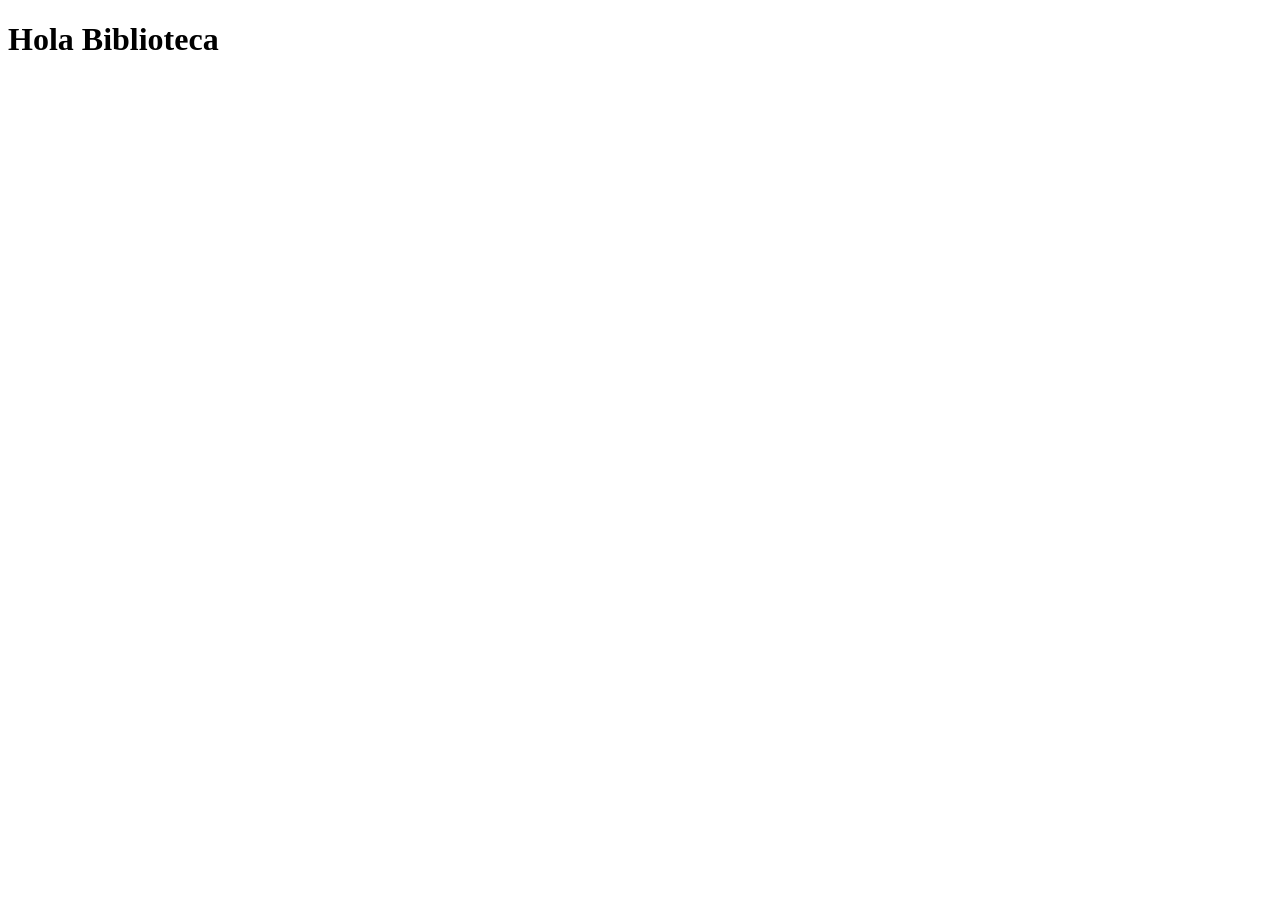
==== index.html @ 2311c640 "Primer commit: Estructura Inicial" ====
<!DOCTYPE html>
<html lang="en">
<head>
    <meta charset="UTF-8">
    <meta name="viewport" content="width=device-width, initial-scale=1.0">
    <title>Document</title>
</head>
<body>
    <h1>Hola Biblioteca</h1>
</body>
</html>
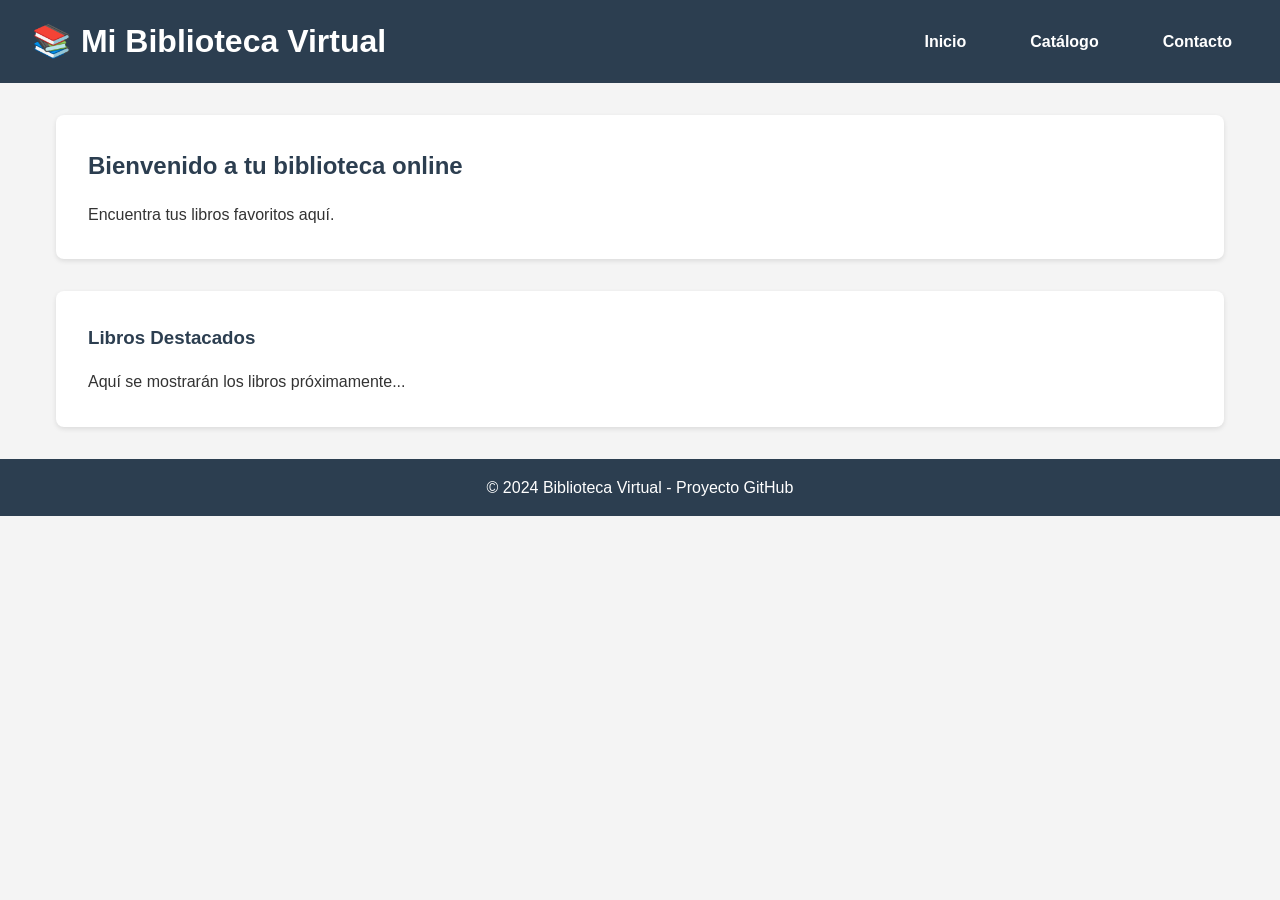
==== commit 967a0e4d: "Estructura HTML y CSS incial completada" ====
--- a/index.html
+++ b/index.html
@@ -1,11 +1,43 @@
 <!DOCTYPE html>
-<html lang="en">
-<head>
-    <meta charset="UTF-8">
-    <meta name="viewport" content="width=device-width, initial-scale=1.0">
-    <title>Document</title>
-</head>
-<body>
-    <h1>Hola Biblioteca</h1>
-</body>
-</html>+<html lang="es">
+    <head>
+        <meta charset="UTF-8">
+        <meta name="viewport" content="width=device-width, initial-scale=1.0">
+        <title>Biblioteca Virtual</title>
+        <!-- Aquí conectaremos los estilos después -->
+        <link rel="stylesheet" href="style.css">
+    </head>
+    <body>
+        
+        <!-- Encabezado con Navegación -->
+        <header>
+            <h1>📚 Mi Biblioteca Virtual</h1>
+            <nav>
+                <ul>
+                    <li><a href="#">Inicio</a></li>
+                    <li><a href="#">Catálogo</a></li>
+                    <li><a href="#">Contacto</a></li>
+                </ul>
+            </nav>
+        </header>
+
+        <!-- Contenido Principal -->
+        <main>
+            <section id="bienvenida">
+                <h2>Bienvenido a tu biblioteca online</h2>
+                <p>Encuentra tus libros favoritos aquí.</p>
+            </section>
+
+            <section id="libros">
+                <h3>Libros Destacados</h3>
+                <p>Aquí se mostrarán los libros próximamente...</p>
+            </section>
+        </main>
+
+        <!-- Pie de página -->
+        <footer>
+            <p>&copy; 2024 Biblioteca Virtual - Proyecto GitHub</p>
+        </footer>
+
+    </body>
+    </html>
--- a/style.css
+++ b/style.css
@@ -0,0 +1,78 @@
+* {
+    margin: 0;
+    padding: 0;
+    box-sizing: border-box;
+}
+
+body {
+    font-family: 'Segoe UI', Tahoma, Geneva, Verdana, sans-serif;
+    line-height: 1.6;
+    color: #333;
+    background-color: #f4f4f4;
+}
+
+header {
+    display: flex; /*Poner el titulo y la barra de navegación en fila*/
+    justify-content: space-between; /*Pone el primer elemento todo izquierda y el segundo todo derecha, creando un espacio entre ellos*/
+    background-color: #2c3e50;
+    color: white;
+    padding: 1rem 2rem;
+    align-items: center;
+}
+
+header h1 {
+    font-size: 2rem;
+}
+
+nav ul {
+    justify-content: center;
+    list-style: none;
+    display: flex;
+    gap: 2rem;
+    flex-wrap: wrap;
+}
+
+nav a {
+    color: white;
+    text-decoration: none;
+    font-weight: bold;
+    padding: 0.5rem 1rem;
+    border-radius: 5px;
+    transition: background-color 0.3s;
+}
+
+nav a:hover {
+    background-color: #34495e;
+}
+
+main {
+    max-width: 1200px;
+    margin: 2rem auto;
+    padding: 0 1rem;
+}
+
+section {
+    background: white;
+    padding: 2rem;
+    margin-bottom: 2rem;
+    border-radius: 8px;
+    box-shadow: 0 2px 5px rgba(0,0,0,0.1);
+}
+
+section h2 {
+    color: #2c3e50;
+    margin-bottom: 1rem;
+}
+
+section h3 {
+    color: #2c3e50;
+    margin-bottom: 1rem;
+}
+
+footer {
+    background-color: #2c3e50;
+    color: white;
+    text-align: center;
+    padding: 1rem;
+    margin-top: 2rem;
+}
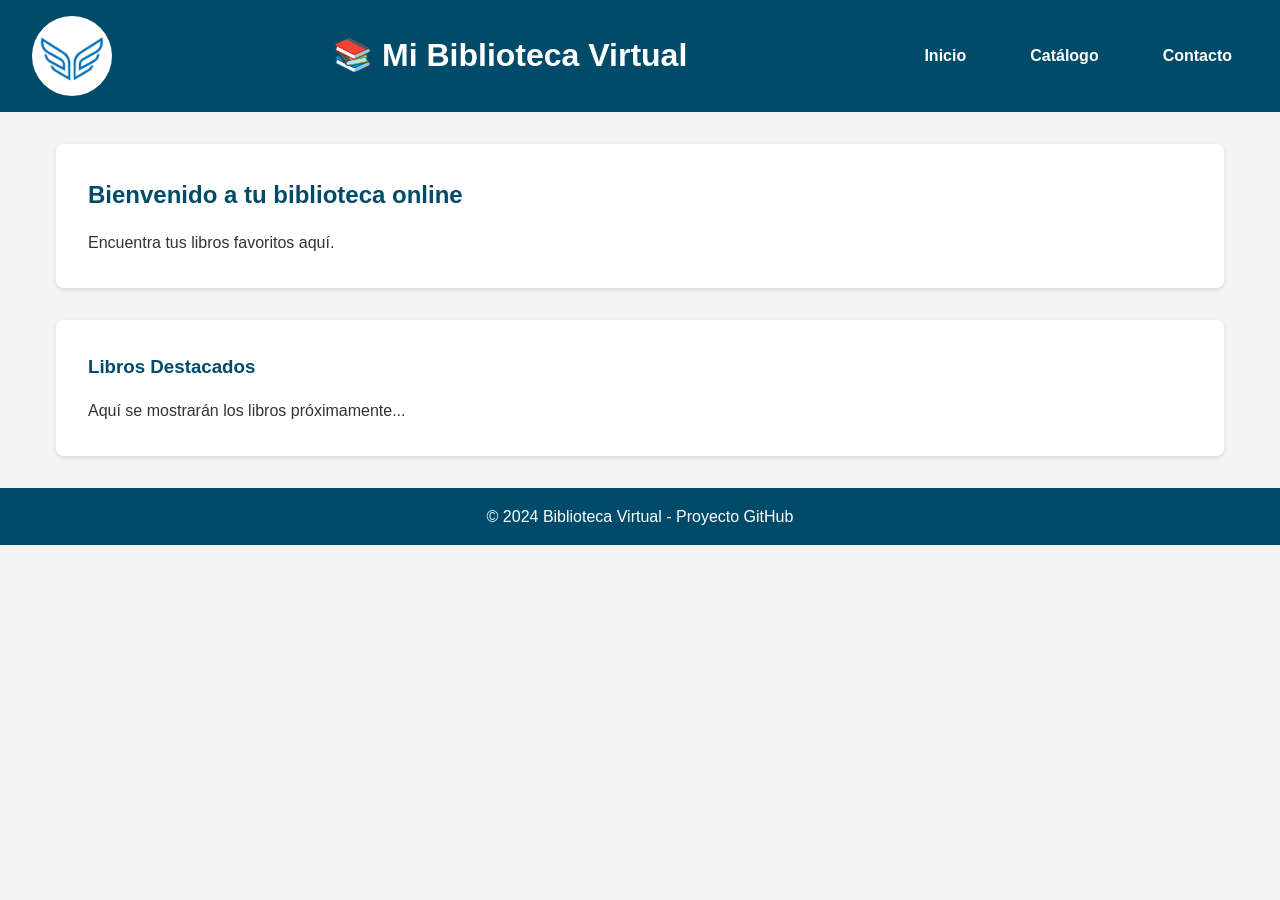
==== commit f8c1c8b1: "Estetica de la pagina actualizada" ====
--- a/index.html
+++ b/index.html
@@ -4,18 +4,18 @@
         <meta charset="UTF-8">
         <meta name="viewport" content="width=device-width, initial-scale=1.0">
         <title>Biblioteca Virtual</title>
-        <!-- Aquí conectaremos los estilos después -->
         <link rel="stylesheet" href="style.css">
     </head>
     <body>
         
         <!-- Encabezado con Navegación -->
         <header>
+            <img  src="img/Paradisoft.png" alt="Logo Universidad">
             <h1>📚 Mi Biblioteca Virtual</h1>
             <nav>
                 <ul>
-                    <li><a href="#">Inicio</a></li>
-                    <li><a href="#">Catálogo</a></li>
+                    <li><a href="index.html">Inicio</a></li>
+                    <li><a href="catalogo.html">Catálogo</a></li>
                     <li><a href="#">Contacto</a></li>
                 </ul>
             </nav>
--- a/style.css
+++ b/style.css
@@ -14,10 +14,16 @@
 header {
     display: flex; /*Poner el titulo y la barra de navegación en fila*/
     justify-content: space-between; /*Pone el primer elemento todo izquierda y el segundo todo derecha, creando un espacio entre ellos*/
-    background-color: #2c3e50;
+    background-color: #004b69;
     color: white;
     padding: 1rem 2rem;
     align-items: center;
+}
+
+header img{
+    height: 80px;
+    width: 80px;
+    border-radius: 40px;
 }
 
 header h1 {
@@ -42,7 +48,7 @@
 }
 
 nav a:hover {
-    background-color: #34495e;
+    background-color: #002e41;
 }
 
 main {
@@ -60,19 +66,75 @@
 }
 
 section h2 {
-    color: #2c3e50;
+    color: #004b69;
     margin-bottom: 1rem;
 }
 
 section h3 {
-    color: #2c3e50;
+    color: #004b69;
     margin-bottom: 1rem;
 }
 
 footer {
-    background-color: #2c3e50;
+    background-color: #004b69;
     color: white;
     text-align: center;
     padding: 1rem;
     margin-top: 2rem;
+}
+
+/* ========== RESPONSIVE ========== */
+@media (max-width: 768px) {
+    header {
+        flex-direction: column;
+        text-align: center;
+        padding: 1rem;
+        gap: 1rem;
+    }
+
+    header h1 {
+        margin-bottom: 0;
+        font-size: 1.3rem;
+    }
+
+    nav {
+        width: 100%;
+    }
+    
+    nav ul {
+        display: flex;
+        flex-direction: row;
+        align-items: center;
+        gap: 0.5rem;
+        list-style: none;
+        justify-content: center;
+        flex-wrap: wrap;
+        padding: 0;
+        margin: 0;
+    }
+
+    nav li {
+        display: inline-block;
+    }
+
+    nav a {
+        display: inline-block;
+        font-size: 0.9rem;
+        padding: 0.4rem 0.8rem;
+        white-space: nowrap;
+    }
+}
+
+@media (max-width: 480px) {
+    header h1 {
+        font-size: 1.1rem;
+    }
+
+    nav ul {
+        gap: 0.3rem;
+    }
+    nav a {
+        font-size: 0.8rem;
+        padding: 0.3rem 0.5rem;
+    }
 }
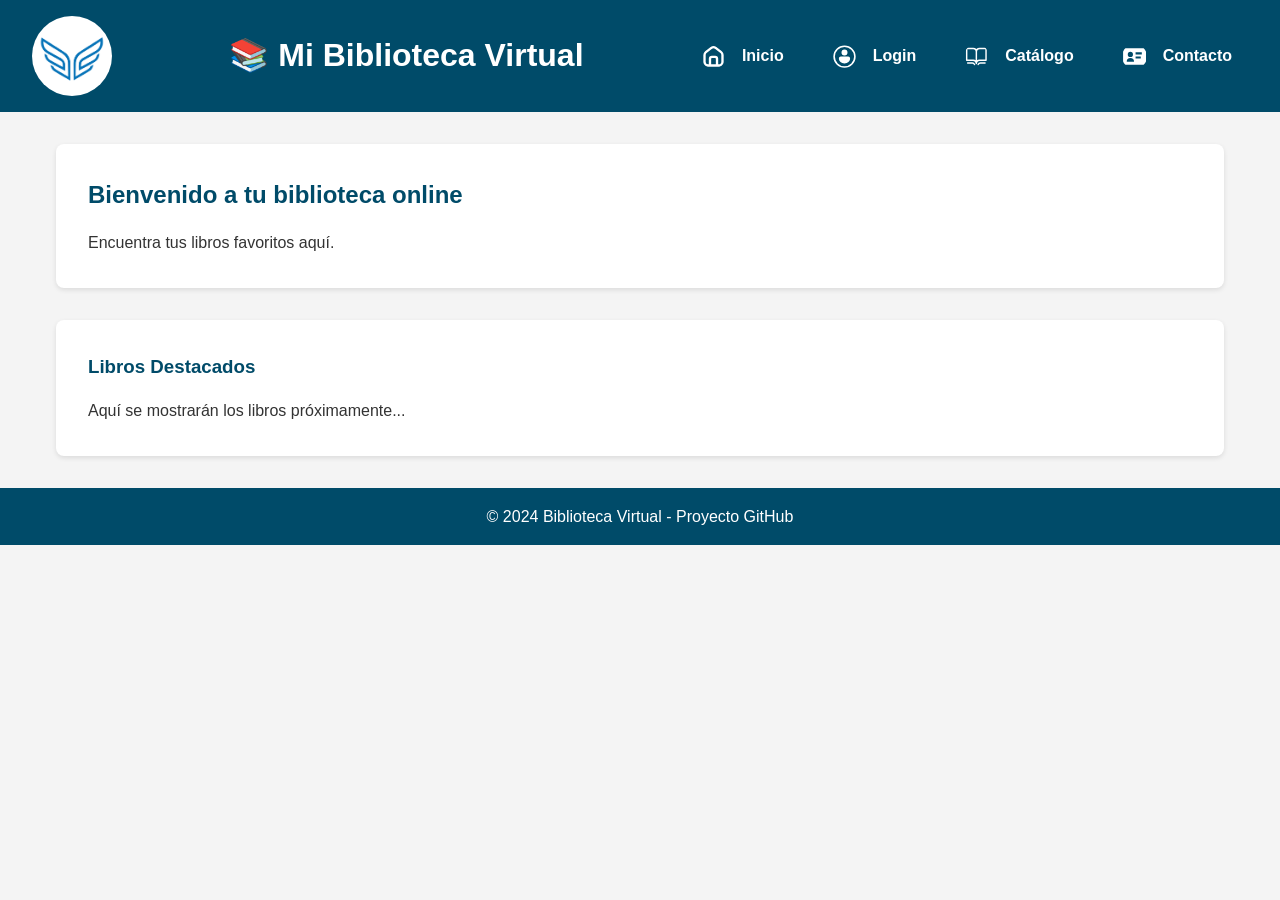
==== commit a38c16bf: "Actualizado login/registro e iconos nuevos con responsive" ====
--- a/index.html
+++ b/index.html
@@ -14,9 +14,22 @@
             <h1>📚 Mi Biblioteca Virtual</h1>
             <nav>
                 <ul>
-                    <li><a href="index.html">Inicio</a></li>
-                    <li><a href="catalogo.html">Catálogo</a></li>
-                    <li><a href="#">Contacto</a></li>
+                    <li>
+                        <img src="ico/home.svg" alt="inicio-icono">
+                        <a href="index.html">Inicio</a>
+                    </li>
+                    <li>
+                        <img src="ico/account2.svg" alt="login-icono">
+                        <a href="login.html">Login</a>
+                    </li>
+                    <li>
+                        <img src="ico/book.svg" alt="catalogo-icono">
+                        <a href="catalogo.html">Catálogo</a>
+                    </li>
+                    <li>
+                        <img src="ico/card.svg" alt="contacto-icono">
+                        <a href="#">Contacto</a>
+                    </li>
                 </ul>
             </nav>
         </header>
--- a/style.css
+++ b/style.css
@@ -34,8 +34,20 @@
     justify-content: center;
     list-style: none;
     display: flex;
+    align-items: center;
     gap: 2rem;
     flex-wrap: wrap;
+}
+
+nav li {
+    display: flex;
+    flex-direction: row;
+    align-items: center;
+}
+
+nav img {
+    width: 25px;
+    height: 25px;
 }
 
 nav a {
@@ -114,7 +126,14 @@
     }
 
     nav li {
-        display: inline-block;
+        display: flex;
+        flex-direction: row;
+        align-items: center;
+    }
+
+    nav img {
+        width: 15px;
+        height: 15px;
     }
 
     nav a {
@@ -123,9 +142,17 @@
         padding: 0.4rem 0.8rem;
         white-space: nowrap;
     }
+    
+    .grid-libros {
+        grid-template-columns: repeat(2, 1fr);
+    }
 }
 
 @media (max-width: 480px) {
+    .grid-libros {
+        grid-template-columns: 1fr;
+    }
+
     header h1 {
         font-size: 1.1rem;
     }
@@ -133,6 +160,19 @@
     nav ul {
         gap: 0.3rem;
     }
+
+    nav li {
+        display: flex;
+        flex-direction: row;
+        align-items: center;
+    }
+
+    nav img {
+        width: 15px;
+        height: 15px;
+    }
+
+
     nav a {
         font-size: 0.8rem;
         padding: 0.3rem 0.5rem;
